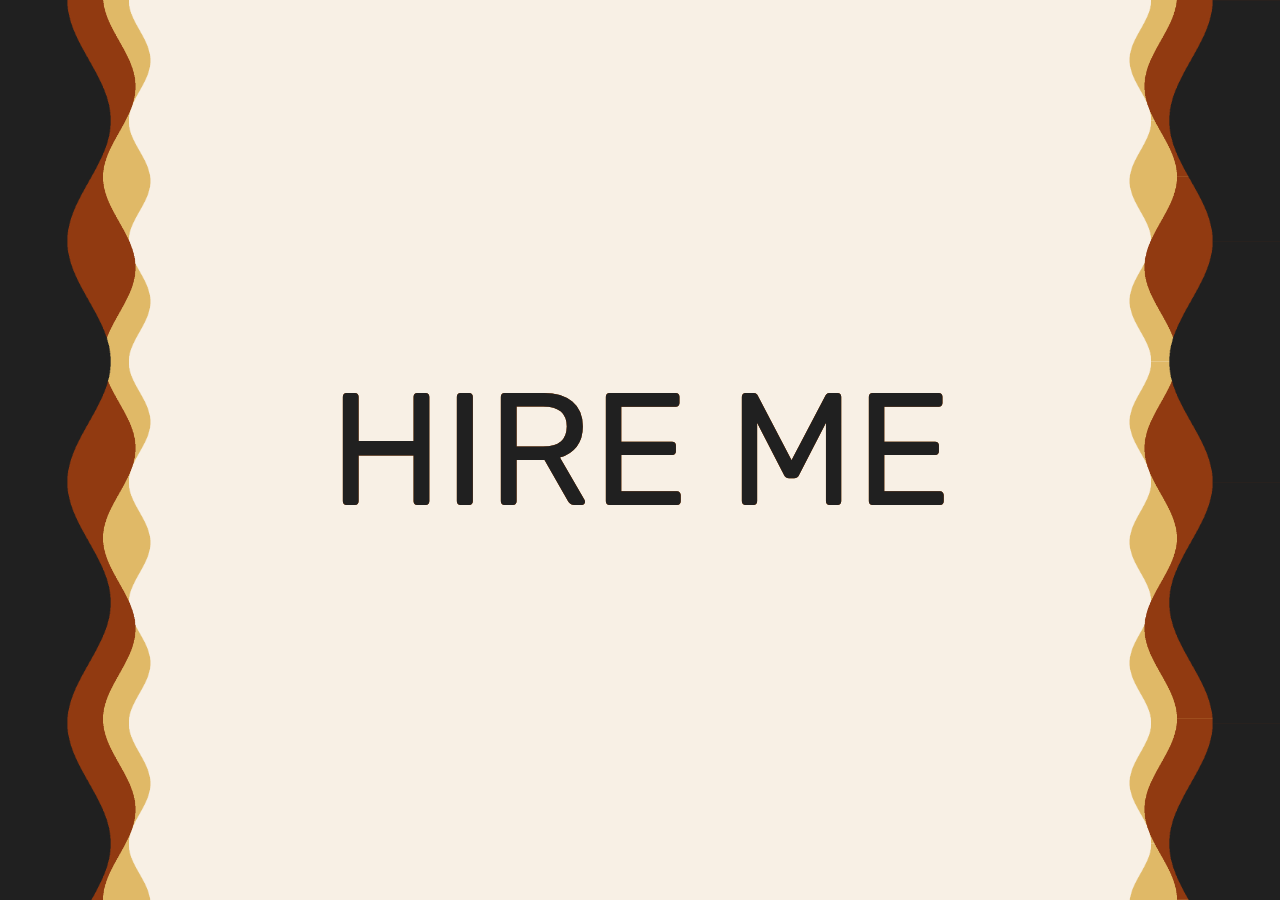
==== index.html @ 31bebf2e "started project" ====
<!DOCTYPE html>
<html lang="en">
  <head>
    <meta charset="UTF-8" />
    <meta name="viewport" content="width=device-width, initial-scale=1.0" />
    <title>Document</title>
    <link rel="stylesheet" href="reset.css" />
    <link rel="stylesheet" href="homePage.css" />
    <link rel="preconnect" href="https://fonts.googleapis.com" />
    <link rel="preconnect" href="https://fonts.gstatic.com" crossorigin />
    <link href="https://fonts.googleapis.com/css2?family=Roboto:ital,wght@1,900&family=Rubik:ital,wght@0,900;1,900&display=swap" rel="stylesheet" />
  </head>
  <body>
    <div class="leftSquiggleContainer">
      <div class="leftSquiggle1">
        <img src="./images/sine1.png" alt="squiggle" />
        <img src="./images/sine1.png" alt="squiggle" />
        <img src="./images/sine1.png" alt="squiggle" />
        <img src="./images/sine1.png" alt="squiggle" />
        <img src="./images/sine1.png" alt="squiggle" />
        <img src="./images/sine1.png" alt="squiggle" />
        <img src="./images/sine1.png" alt="squiggle" />
        <img src="./images/sine1.png" alt="squiggle" />
        <img src="./images/sine1.png" alt="squiggle" />
        <img src="./images/sine1.png" alt="squiggle" />
      </div>
      <div class="leftSquiggle2">
        <img src="./images/sine2.png" alt="squiggle" />
        <img src="./images/sine2.png" alt="squiggle" />
        <img src="./images/sine2.png" alt="squiggle" />
        <img src="./images/sine2.png" alt="squiggle" />
        <img src="./images/sine2.png" alt="squiggle" />
        <img src="./images/sine2.png" alt="squiggle" />
        <img src="./images/sine2.png" alt="squiggle" />
        <img src="./images/sine2.png" alt="squiggle" />
        <img src="./images/sine2.png" alt="squiggle" />
        <img src="./images/sine2.png" alt="squiggle" />
      </div>
      <div class="leftSquiggle3">
        <img src="./images/sine3.png" alt="squiggle" />
        <img src="./images/sine3.png" alt="squiggle" />
        <img src="./images/sine3.png" alt="squiggle" />
        <img src="./images/sine3.png" alt="squiggle" />
        <img src="./images/sine3.png" alt="squiggle" />
        <img src="./images/sine3.png" alt="squiggle" />
        <img src="./images/sine3.png" alt="squiggle" />
        <img src="./images/sine3.png" alt="squiggle" />
        <img src="./images/sine3.png" alt="squiggle" />
        <img src="./images/sine3.png" alt="squiggle" />
      </div>
    </div>
    <div class="rightSquiggleContainer">
      <div class="rightSquiggle1">
        <img src="./images/sine1.png" alt="squiggle" />
        <img src="./images/sine1.png" alt="squiggle" />
        <img src="./images/sine1.png" alt="squiggle" />
        <img src="./images/sine1.png" alt="squiggle" />
        <img src="./images/sine1.png" alt="squiggle" />
        <img src="./images/sine1.png" alt="squiggle" />
        <img src="./images/sine1.png" alt="squiggle" />
        <img src="./images/sine1.png" alt="squiggle" />
        <img src="./images/sine1.png" alt="squiggle" />
        <img src="./images/sine1.png" alt="squiggle" />
      </div>
      <div class="rightSquiggle2">
        <img src="./images/sine2.png" alt="squiggle" />
        <img src="./images/sine2.png" alt="squiggle" />
        <img src="./images/sine2.png" alt="squiggle" />
        <img src="./images/sine2.png" alt="squiggle" />
        <img src="./images/sine2.png" alt="squiggle" />
        <img src="./images/sine2.png" alt="squiggle" />
        <img src="./images/sine2.png" alt="squiggle" />
        <img src="./images/sine2.png" alt="squiggle" />
        <img src="./images/sine2.png" alt="squiggle" />
        <img src="./images/sine2.png" alt="squiggle" />
      </div>
      <div class="rightSquiggle3">
        <img src="./images/sine3.png" alt="squiggle" />
        <img src="./images/sine3.png" alt="squiggle" />
        <img src="./images/sine3.png" alt="squiggle" />
        <img src="./images/sine3.png" alt="squiggle" />
        <img src="./images/sine3.png" alt="squiggle" />
        <img src="./images/sine3.png" alt="squiggle" />
        <img src="./images/sine3.png" alt="squiggle" />
        <img src="./images/sine3.png" alt="squiggle" />
        <img src="./images/sine3.png" alt="squiggle" />
        <img src="./images/sine3.png" alt="squiggle" />
      </div>
    </div>
    <div class="contentContainer">
      <div class="bigLinkContainer">
        <a class="bigLink1" href="index.html">HIRE ME</a>
        <p class="bigLink2">HIRE ME</p>
        <p class="bigLink3">HIRE ME</p>
      </div>
    </div>
    <script src="CV.js"></script>
  </body>
</html>
---- homePage.css ----
/* squiggle code */

body {
  background-color: #f8f0e5;
}

.leftSquiggleContainer > *,
.rightSquiggleContainer > * {
  position: fixed;

  display: flex;
  flex-wrap: nowrap;
  flex-direction: column;
  justify-content: start;
}

.leftSquiggle1,
.rightSquiggle1 {
  top: 0;

  max-width: 200px;

  animation: squiggleMove1 3s linear infinite;
}
.leftSquiggle1 {
  left: -70px;
}
.rightSquiggle1 {
  right: -70px;
}

.leftSquiggle2,
.rightSquiggle2 {
  bottom: 0;
  z-index: -1;

  max-width: 150px;

  animation: squiggleMove2 2s linear infinite;
}
.leftSquiggle2 {
  left: 0px;
}
.rightSquiggle2 {
  right: 0px;
}

.leftSquiggle3,
.rightSquiggle3 {
  top: 0;
  z-index: -2;

  max-width: 100px;

  animation: squiggleMove1 1s linear infinite;
}
.leftSquiggle3 {
  left: 60px;
}
.rightSquiggle3 {
  right: 60px;
}

.rightSquiggleContainer > * > img {
  transform: rotate(180deg);
}

@keyframes squiggleMove1 {
  0% {
    transform: translateY(0%);
  }
  100% {
    transform: translateY(-10%);
  }
}

@keyframes squiggleMove2 {
  0% {
    transform: translateY(0%);
  }
  100% {
    transform: translateY(10%);
  }
}

/* content code */

.contentContainer {
  margin: 0 180px;
  height: 100vh;

  display: flex;
  justify-content: center;
  align-items: center;
}

.bigLinkContainer {
  position: relative;
  text-align: center;
}

a,
p {
  font-family: "Rubik", sans-serif;
  font-size: 10rem;
  text-decoration: none;

  text-align: center;
}

p {
  position: absolute;
  top: 0;
  left: 0;
}

.bigLink1 {
  color: #202020;
}

.bigLink2 {
  color: #913a11;
  z-index: -1;
  transition: 0.5s;
}

.bigLink3 {
  color: #e0b967;
  z-index: -2;
  transition: 0.7s;
}

.bigLinkContainer:hover .bigLink2 {
  transform: translate(10px, 10px);
}
.bigLinkContainer:hover .bigLink3 {
  transform: translate(20px, 20px);
}

.pulsing {
  /* animation: linkPulse 5s ease-in-out infinite; */
}

@keyframes linkPulse {
  0% {
    translate: 0px 0px;
  }
  50% {
    translate: 100px 100px;
  }
  100% {
    translate: 0px 0px;
  }
}
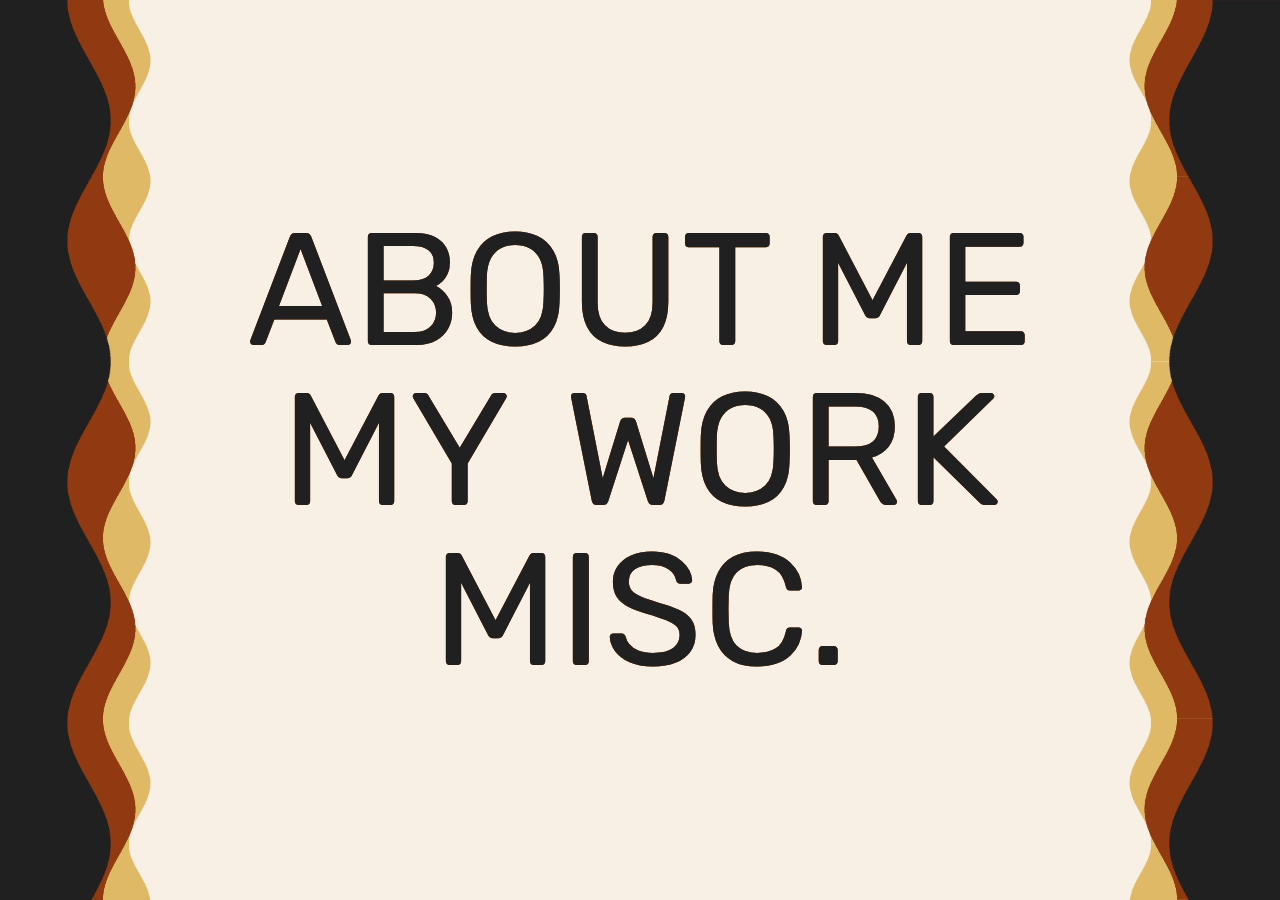
==== commit 4ea9b1c0: "made great progress on landing page" ====
--- a/index.html
+++ b/index.html
@@ -9,6 +9,7 @@
     <link rel="preconnect" href="https://fonts.googleapis.com" />
     <link rel="preconnect" href="https://fonts.gstatic.com" crossorigin />
     <link href="https://fonts.googleapis.com/css2?family=Roboto:ital,wght@1,900&family=Rubik:ital,wght@0,900;1,900&display=swap" rel="stylesheet" />
+    <link href="https://fonts.googleapis.com/css2?family=Roboto+Slab:wght@100..900&family=Xanh+Mono&display=swap" rel="stylesheet" />
   </head>
   <body>
     <div class="leftSquiggleContainer">
@@ -89,11 +90,27 @@
     </div>
     <div class="contentContainer">
       <div class="bigLinkContainer">
-        <a class="bigLink1" href="index.html">HIRE ME</a>
-        <p class="bigLink2">HIRE ME</p>
-        <p class="bigLink3">HIRE ME</p>
+        <a id="bl1" class="bigLink" href="index.html">ABOUT ME</a>
+        <div id="rc1" class="revealedContainer">
+          <p>About Patrick: his past, his present, and his visions of the future</p>
+          <img src="./images/Smile.png" alt="A smiley face" />
+        </div>
+      </div>
+      <div class="bigLinkContainer">
+        <a id="bl21" class="bigLink" href="index.html">MY </a>
+        <a id="bl22" class="bigLink" href="index.html">WORK</a>
+        <div id="rc2" class="revealedContainer">
+          <img src="./images/PC.png" alt="A little computer with code on it" />
+          <p>Websites<br />Experiments<br />github</p>
+        </div>
+      </div>
+      <div class="bigLinkContainer">
+        <a id="bl3" class="bigLink" href="index.html">MISC.</a>
+        <div id="rc3" class="revealedContainer">
+          <p>Writing<br />Poetry<br />Art ect.</p>
+          <img src="./images/question.png" alt="A question mark" />
+        </div>
       </div>
     </div>
-    <script src="CV.js"></script>
   </body>
 </html>
--- a/homePage.css
+++ b/homePage.css
@@ -1,4 +1,8 @@
 /* squiggle code */
+
+* {
+  box-sizing: border-box;
+}
 
 body {
   background-color: #f8f0e5;
@@ -90,17 +94,15 @@
   height: 100vh;
 
   display: flex;
+  flex-direction: column;
   justify-content: center;
   align-items: center;
-}
-
-.bigLinkContainer {
-  position: relative;
-  text-align: center;
-}
-
-a,
-p {
+  /* overflow: hidden; */
+
+  /* background-color: aqua; */
+}
+
+a {
   font-family: "Rubik", sans-serif;
   font-size: 10rem;
   text-decoration: none;
@@ -108,47 +110,98 @@
   text-align: center;
 }
 
+.bigLink {
+  display: inline-block;
+  color: #202020;
+  text-shadow: 0px 0px #913a11, 0px 0px #e0b967;
+  transition: 0.5s;
+  animation: onLoad 2s 1;
+}
+.bigLinkContainer {
+  /* background-color: aqua; */
+  position: relative;
+}
+.bigLinkContainer:hover {
+  cursor: pointer;
+}
+
+#bl1 {
+  animation: onLoad 1.5s 1;
+}
+.bigLinkContainer:hover #bl1 {
+  text-shadow: 10px 10px #913a11, 20px 20px #e0b967;
+  transform: translateY(-90%);
+}
+#bl21 {
+  animation: onLoad 2s 1;
+  margin-right: 3rem;
+}
+.bigLinkContainer:hover #bl21 {
+  text-shadow: 10px 10px #913a11, 20px 20px #e0b967;
+  transform: translateX(-140px);
+}
+.bigLinkContainer:hover #bl22 {
+  text-shadow: 10px 10px #913a11, 20px 20px #e0b967;
+  transform: translateX(140px);
+}
+#bl3 {
+  animation: onLoad 2.5s 1;
+}
+.bigLinkContainer:hover #bl3 {
+  text-shadow: 10px 10px #913a11, 20px 20px #e0b967;
+  transform: translateY(90%);
+}
+
+/* .bigLink:hover {
+  text-shadow: 10px 10px #913a11, 20px 20px #e0b967;
+} */
+
+@keyframes onLoad {
+  0% {
+    transform: translateY(100vw);
+  }
+  100% {
+    transform: translateY(0vw);
+  }
+}
+
+.revealedContainer {
+  position: absolute;
+  left: 50%;
+  top: 50%;
+  transform: translate(-50%, -50%);
+  z-index: -1;
+
+  display: flex;
+  justify-content: center;
+  align-items: center;
+
+  opacity: 0;
+  transition: 0.4s;
+}
+#rc1 {
+  width: 500px;
+  text-align: right;
+}
+#rc1 img {
+  margin-left: 10px;
+}
+
+#rc2 {
+  transform: translate(-250px, -50%);
+  width: 290px;
+}
+#rc2 img {
+  margin-right: 10px;
+}
+
+.bigLinkContainer:hover .revealedContainer {
+  opacity: 1;
+}
+
 p {
-  position: absolute;
-  top: 0;
-  left: 0;
-}
-
-.bigLink1 {
   color: #202020;
-}
-
-.bigLink2 {
-  color: #913a11;
-  z-index: -1;
-  transition: 0.5s;
-}
-
-.bigLink3 {
-  color: #e0b967;
-  z-index: -2;
-  transition: 0.7s;
-}
-
-.bigLinkContainer:hover .bigLink2 {
-  transform: translate(10px, 10px);
-}
-.bigLinkContainer:hover .bigLink3 {
-  transform: translate(20px, 20px);
-}
-
-.pulsing {
-  /* animation: linkPulse 5s ease-in-out infinite; */
-}
-
-@keyframes linkPulse {
-  0% {
-    translate: 0px 0px;
-  }
-  50% {
-    translate: 100px 100px;
-  }
-  100% {
-    translate: 0px 0px;
-  }
-}
+  font-family: "Roboto Slab", serif;
+  font-size: 2rem;
+  font-weight: 500;
+}
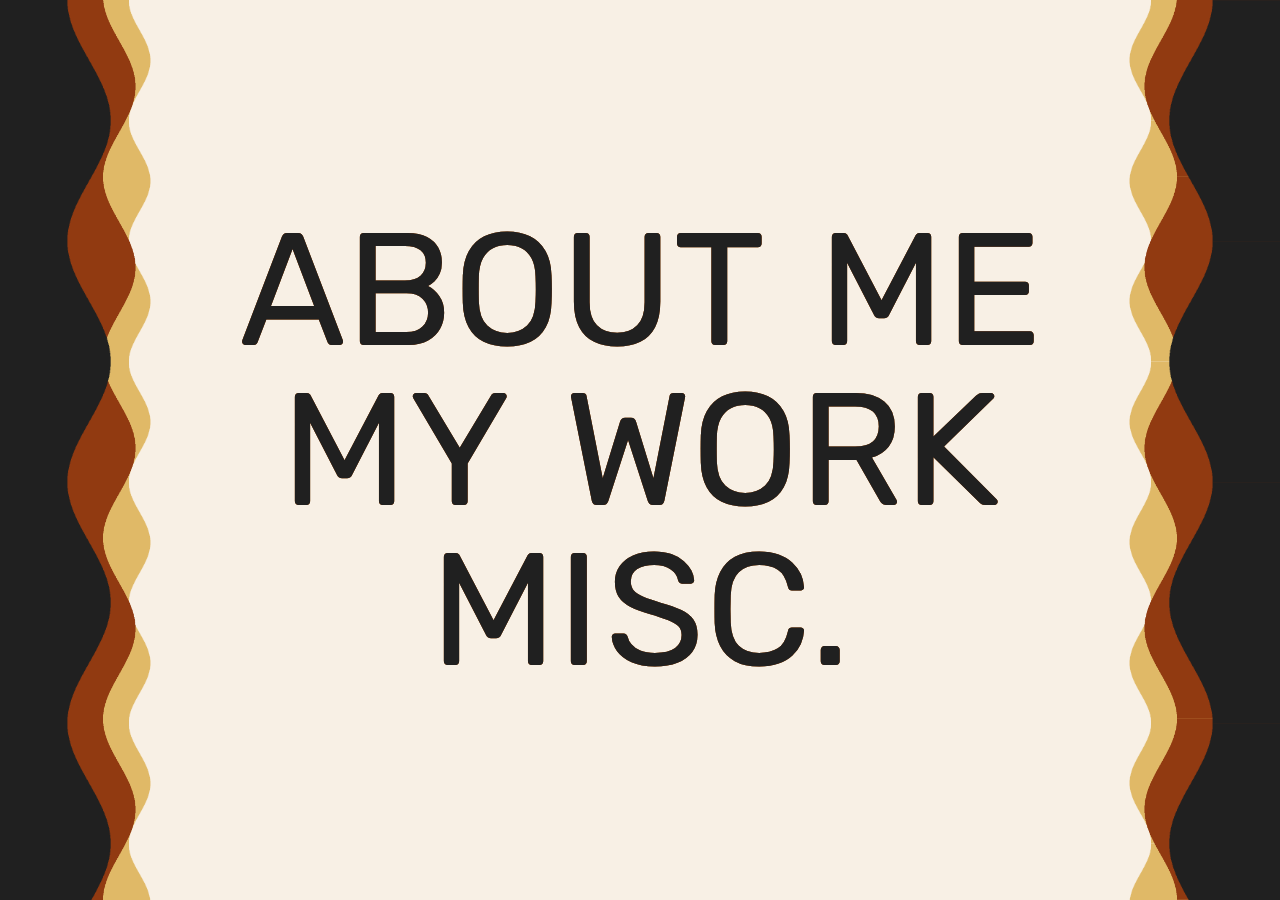
==== commit b50bca8c: "tweaks to aboutme page" ====
--- a/index.html
+++ b/index.html
@@ -3,13 +3,19 @@
   <head>
     <meta charset="UTF-8" />
     <meta name="viewport" content="width=device-width, initial-scale=1.0" />
-    <title>Document</title>
+    <title>Patrick's Website</title>
     <link rel="stylesheet" href="reset.css" />
     <link rel="stylesheet" href="homePage.css" />
     <link rel="preconnect" href="https://fonts.googleapis.com" />
     <link rel="preconnect" href="https://fonts.gstatic.com" crossorigin />
-    <link href="https://fonts.googleapis.com/css2?family=Roboto:ital,wght@1,900&family=Rubik:ital,wght@0,900;1,900&display=swap" rel="stylesheet" />
-    <link href="https://fonts.googleapis.com/css2?family=Roboto+Slab:wght@100..900&family=Xanh+Mono&display=swap" rel="stylesheet" />
+    <link
+      href="https://fonts.googleapis.com/css2?family=Roboto:ital,wght@1,900&family=Rubik:ital,wght@0,900;1,900&display=swap"
+      rel="stylesheet"
+    />
+    <link
+      href="https://fonts.googleapis.com/css2?family=Roboto+Slab:wght@100..900&family=Xanh+Mono&display=swap"
+      rel="stylesheet"
+    />
   </head>
   <body>
     <div class="leftSquiggleContainer">
@@ -90,22 +96,26 @@
     </div>
     <div class="contentContainer">
       <div class="bigLinkContainer">
-        <a id="bl1" class="bigLink" href="index.html">ABOUT ME</a>
+        <a id="bl11" class="bigLink" href="aboutMe.html">ABOUT </a>
+        <a id="bl12" class="bigLink" href="aboutMe.html">ME</a>
         <div id="rc1" class="revealedContainer">
-          <p>About Patrick: his past, his present, and his visions of the future</p>
           <img src="./images/Smile.png" alt="A smiley face" />
+          <p>Patrick:<br />past, present<br />and future</p>
         </div>
       </div>
       <div class="bigLinkContainer">
-        <a id="bl21" class="bigLink" href="index.html">MY </a>
-        <a id="bl22" class="bigLink" href="index.html">WORK</a>
+        <div class="splitWordContainer">
+          <a id="bl21" class="bigLink" href="myWork.html">MY </a>
+          <a id="bl22" class="bigLink" href="myWork.html">WORK</a>
+        </div>
         <div id="rc2" class="revealedContainer">
           <img src="./images/PC.png" alt="A little computer with code on it" />
           <p>Websites<br />Experiments<br />github</p>
         </div>
       </div>
       <div class="bigLinkContainer">
-        <a id="bl3" class="bigLink" href="index.html">MISC.</a>
+        <a id="bl31" class="bigLink" href="index.html">MI</a>
+        <a id="bl32" class="bigLink" href="index.html">SC.</a>
         <div id="rc3" class="revealedContainer">
           <p>Writing<br />Poetry<br />Art ect.</p>
           <img src="./images/question.png" alt="A question mark" />
--- a/homePage.css
+++ b/homePage.css
@@ -21,6 +21,7 @@
 .leftSquiggle1,
 .rightSquiggle1 {
   top: 0;
+  z-index: -1;
 
   max-width: 200px;
 
@@ -36,7 +37,7 @@
 .leftSquiggle2,
 .rightSquiggle2 {
   bottom: 0;
-  z-index: -1;
+  z-index: -2;
 
   max-width: 150px;
 
@@ -52,7 +53,7 @@
 .leftSquiggle3,
 .rightSquiggle3 {
   top: 0;
-  z-index: -2;
+  z-index: -3;
 
   max-width: 100px;
 
@@ -89,119 +90,220 @@
 
 /* content code */
 
-.contentContainer {
-  margin: 0 180px;
-  height: 100vh;
-
-  display: flex;
-  flex-direction: column;
-  justify-content: center;
-  align-items: center;
-  /* overflow: hidden; */
-
-  /* background-color: aqua; */
-}
-
-a {
-  font-family: "Rubik", sans-serif;
-  font-size: 10rem;
-  text-decoration: none;
-
-  text-align: center;
-}
-
-.bigLink {
-  display: inline-block;
-  color: #202020;
-  text-shadow: 0px 0px #913a11, 0px 0px #e0b967;
-  transition: 0.5s;
-  animation: onLoad 2s 1;
-}
-.bigLinkContainer {
-  /* background-color: aqua; */
-  position: relative;
-}
-.bigLinkContainer:hover {
-  cursor: pointer;
-}
-
-#bl1 {
-  animation: onLoad 1.5s 1;
-}
-.bigLinkContainer:hover #bl1 {
-  text-shadow: 10px 10px #913a11, 20px 20px #e0b967;
-  transform: translateY(-90%);
-}
-#bl21 {
-  animation: onLoad 2s 1;
-  margin-right: 3rem;
-}
-.bigLinkContainer:hover #bl21 {
-  text-shadow: 10px 10px #913a11, 20px 20px #e0b967;
-  transform: translateX(-140px);
-}
-.bigLinkContainer:hover #bl22 {
-  text-shadow: 10px 10px #913a11, 20px 20px #e0b967;
-  transform: translateX(140px);
-}
-#bl3 {
-  animation: onLoad 2.5s 1;
-}
-.bigLinkContainer:hover #bl3 {
-  text-shadow: 10px 10px #913a11, 20px 20px #e0b967;
-  transform: translateY(90%);
-}
-
-/* .bigLink:hover {
-  text-shadow: 10px 10px #913a11, 20px 20px #e0b967;
-} */
-
-@keyframes onLoad {
-  0% {
-    transform: translateY(100vw);
-  }
-  100% {
-    transform: translateY(0vw);
-  }
-}
-
-.revealedContainer {
-  position: absolute;
-  left: 50%;
-  top: 50%;
-  transform: translate(-50%, -50%);
-  z-index: -1;
-
-  display: flex;
-  justify-content: center;
-  align-items: center;
-
-  opacity: 0;
-  transition: 0.4s;
-}
-#rc1 {
-  width: 500px;
-  text-align: right;
-}
-#rc1 img {
-  margin-left: 10px;
-}
-
-#rc2 {
-  transform: translate(-250px, -50%);
-  width: 290px;
-}
-#rc2 img {
-  margin-right: 10px;
-}
-
-.bigLinkContainer:hover .revealedContainer {
-  opacity: 1;
-}
-
-p {
-  color: #202020;
-  font-family: "Roboto Slab", serif;
-  font-size: 2rem;
-  font-weight: 500;
-}
+@media (min-width: 1250px) {
+  .contentContainer {
+    margin: 0 180px;
+    height: 100vh;
+
+    display: flex;
+    flex-direction: column;
+    justify-content: center;
+    align-items: center;
+  }
+
+  a {
+    font-family: "Rubik", sans-serif;
+    font-size: 10rem;
+    text-decoration: none;
+
+    text-align: center;
+  }
+
+  .bigLink {
+    display: inline-block;
+    color: #202020;
+    text-shadow: 0px 0px #913a11, 0px 0px #e0b967;
+    transition: 0.5s;
+    /* animation: onLoad 2s 1; */
+  }
+  .bigLinkContainer {
+    /* background-color: aqua; */
+    position: relative;
+  }
+  .bigLinkContainer:hover {
+    cursor: pointer;
+  }
+
+  /* .bigLinkContainer:hover #bl1 {
+    text-shadow: 10px 10px #913a11, 20px 20px #e0b967;
+    transform: translateY(-90%);
+  } */
+
+  #bl11 {
+    /* animation: onLoad 2s 1; */
+    margin-right: 3rem;
+  }
+  .bigLinkContainer:hover #bl11 {
+    text-shadow: 10px 10px #913a11, 20px 20px #e0b967;
+    transform: translateX(-140px);
+  }
+  .bigLinkContainer:hover #bl12 {
+    text-shadow: 10px 10px #913a11, 20px 20px #e0b967;
+    transform: translateX(140px);
+  }
+  #bl21 {
+    /* animation: onLoad 2s 1; */
+    margin-right: 3rem;
+  }
+  .bigLinkContainer:hover #bl21 {
+    text-shadow: 10px 10px #913a11, 20px 20px #e0b967;
+    transform: translateX(-140px);
+  }
+  .bigLinkContainer:hover #bl22 {
+    text-shadow: 10px 10px #913a11, 20px 20px #e0b967;
+    transform: translateX(140px);
+  }
+
+  #bl31 {
+    /* animation: onLoad 2s 1; */
+    /* margin-right: 3rem; */
+  }
+  .bigLinkContainer:hover #bl31 {
+    text-shadow: 10px 10px #913a11, 20px 20px #e0b967;
+    transform: translateX(-120px);
+  }
+  .bigLinkContainer:hover #bl32 {
+    text-shadow: 10px 10px #913a11, 20px 20px #e0b967;
+    transform: translateX(120px);
+  }
+
+  /* .bigLinkContainer:hover #bl3 {
+    text-shadow: 10px 10px #913a11, 20px 20px #e0b967;
+    transform: translateY(90%);
+  } */
+
+  @keyframes onLoad {
+    0% {
+      transform: translateY(100vw);
+    }
+    100% {
+      transform: translateY(0vw);
+    }
+  }
+
+  .revealedContainer {
+    position: absolute;
+    left: 50%;
+    top: 50%;
+    transform: translate(-50%, -50%);
+    z-index: -1;
+
+    display: flex;
+    justify-content: center;
+    align-items: center;
+
+    opacity: 0;
+    transition: 0.4s;
+  }
+  #rc1 {
+    width: 500px;
+    transform: translate(-13%, -50%);
+    /* text-align: right; */
+  }
+  #rc1 img {
+    margin-right: 10px;
+  }
+
+  #rc2 {
+    transform: translate(-250px, -50%);
+    width: 290px;
+  }
+  #rc2 img {
+    margin-right: 10px;
+  }
+
+  #rc3 {
+    transform: translate(-65%, -50%);
+  }
+  #rc3 img {
+    margin-left: 10px;
+  }
+
+  .bigLinkContainer:hover .revealedContainer {
+    opacity: 1;
+  }
+
+  p {
+    color: #202020;
+    font-family: "Roboto Slab", serif;
+    font-size: 2rem;
+    font-weight: 500;
+  }
+}
+
+/* -------------------------mobile bit----------------------------------- */
+
+@media (max-width: 1249px) {
+  .contentContainer {
+    /* background-color: aqua; */
+    margin: 0 10px;
+    height: 100vh;
+
+    display: flex;
+    flex-direction: column;
+    justify-content: center;
+    align-items: center;
+  }
+  .bigLinkContainer {
+    background-color: #404040ad;
+    backdrop-filter: blur(7px);
+    margin: 10px;
+    padding: 20px;
+    border-radius: 40px;
+    max-width: 340px;
+    border: solid 1px #f8f0e5;
+
+    display: flex;
+    flex-direction: column;
+    align-items: center;
+    justify-content: center;
+  }
+
+  .bigLinkContainer:hover {
+    background-color: #616161ad;
+  }
+  .bigLinkContainer:active {
+    background-color: #979797ad;
+  }
+  .bigLink {
+    font-family: "Rubik", sans-serif;
+    font-size: 3rem;
+    text-decoration: none;
+
+    text-align: center;
+    color: #e0b967;
+    text-shadow: 4px 4px #913a11, 8px 8px #202020;
+    display: inline-block;
+    transform: translateX(-4px);
+
+    z-index: 2;
+
+    /* background-color: aqua; */
+  }
+  .revealedContainer {
+    margin-top: 20px;
+    display: flex;
+    align-items: center;
+  }
+  .revealedContainer p {
+    font-family: "Roboto Slab", serif;
+    font-size: 1.1rem;
+    font-weight: 500;
+    color: #e0b967;
+  }
+  #rc1 p {
+    text-align: center;
+  }
+  #rc2 p {
+    text-align: center;
+  }
+  #rc3 p {
+    text-align: center;
+  }
+  #bl21 {
+    margin-right: 4px;
+  }
+  .contentContainer img {
+    display: none;
+  }
+}
